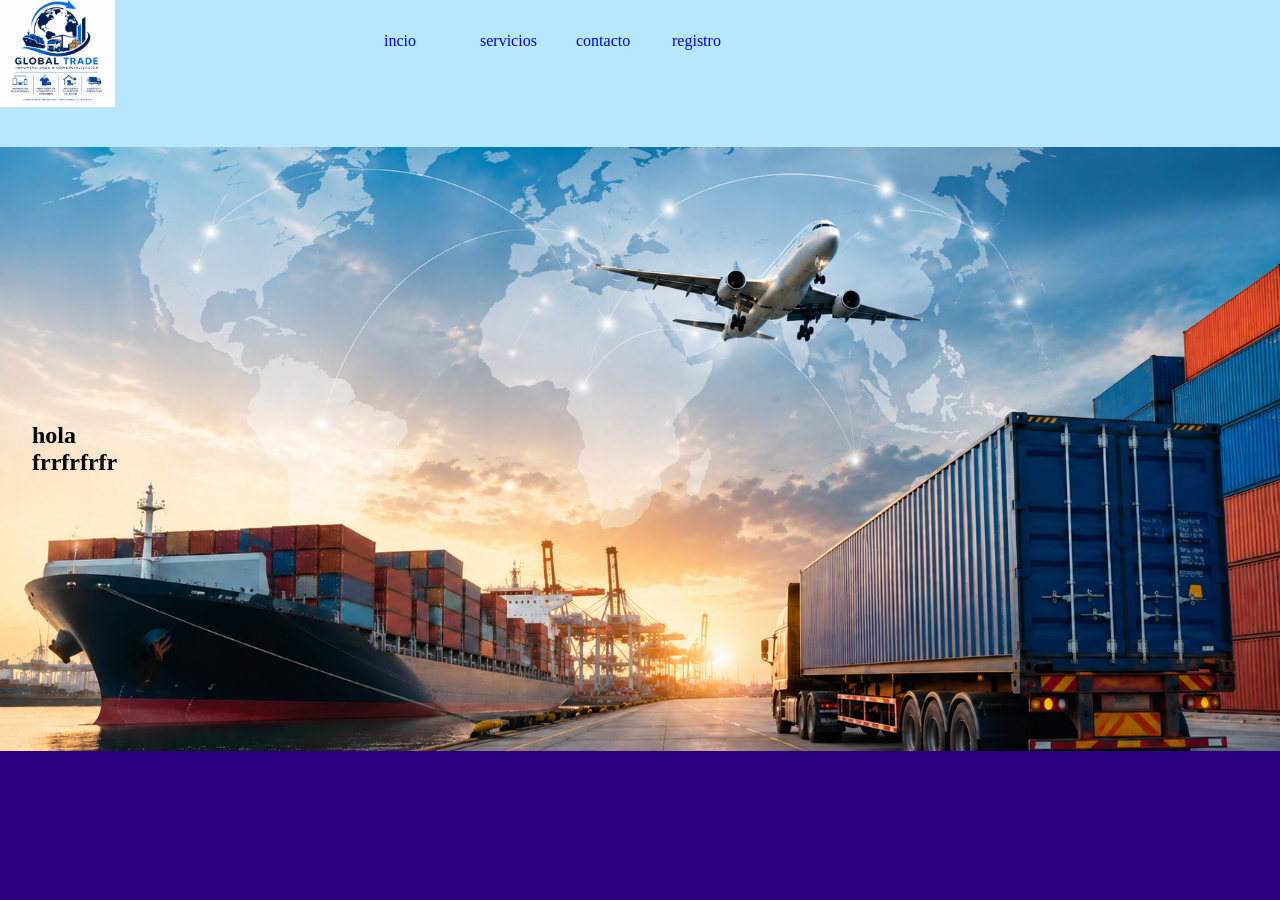
==== index.html @ dda8100a "etapa1: Estructural y hero" ====
<!DOCTYPE html>
<html lang="en">
<head>
    <meta charset="UTF-8">
    <meta name="viewport" content="width=device-width, initial-scale=1.0">
    <title>Document</title>
    <link rel="stylesheet" href="style.css">
</head>
<body>
    <header class="encabesado">
        <div class="contenedor-logo">
            <img src="imagenes/logo.png" alt="" class="logo">
        </div>
        <nav class="menu">
            <ul class="lista-nav">
                <li class="item"><a href="#">incio</a></li>
                <li class="item"><a href="#">servicios</a></li>
                <li class="item"><a href="#">contacto</a></li>
                <li class="item"><a href="#">registro</a></li>
            </ul>
        </nav>
    </header>
    <main>
        <section class="contenedor-titulo">
            <h1 class="titulo-nombre-empresa">hola</h1>
            <h2 class="subtitulo">frrfrfrfr</h2>
        </section>
        
    </main>
</body>
</html>
---- style.css ----
:root{
    --primary-color: #2A0081;
    --secondary-color: #B7E7FC;
    --tarjetas-color: #FFD3F0;
}
*{
    margin: 0;
    padding: 0;
}
body{
    background-color: var(--primary-color); 
}

a{
    text-decoration: none;
}

ul{
    list-style: none;
}

.encabesado{
    display: grid;
    grid-template-columns: repeat(2, 30%);  
    background-color: var(--secondary-color);
    padding-top: 2rem;
}

.contenedor-logo{
    display: flex;
    align-items: center;
    justify-content: center;
    height: 30%;
    width: 30%;
}

.logo{
    width: 100%;
    height: auto;
}

.lista-nav{
    display: grid;
    grid-template-columns: repeat(4, 1fr);
    align-items: center;
}

.contenedor-titulo{
    background-image: url(imagenes/fondo-hero.png);
    background-repeat: no-repeat;
    background-size: cover;
    background-position: center;
    min-height: 60vh;
    display: flex;
    flex-direction: column;
    justify-content: center;
    padding: 2rem;
}
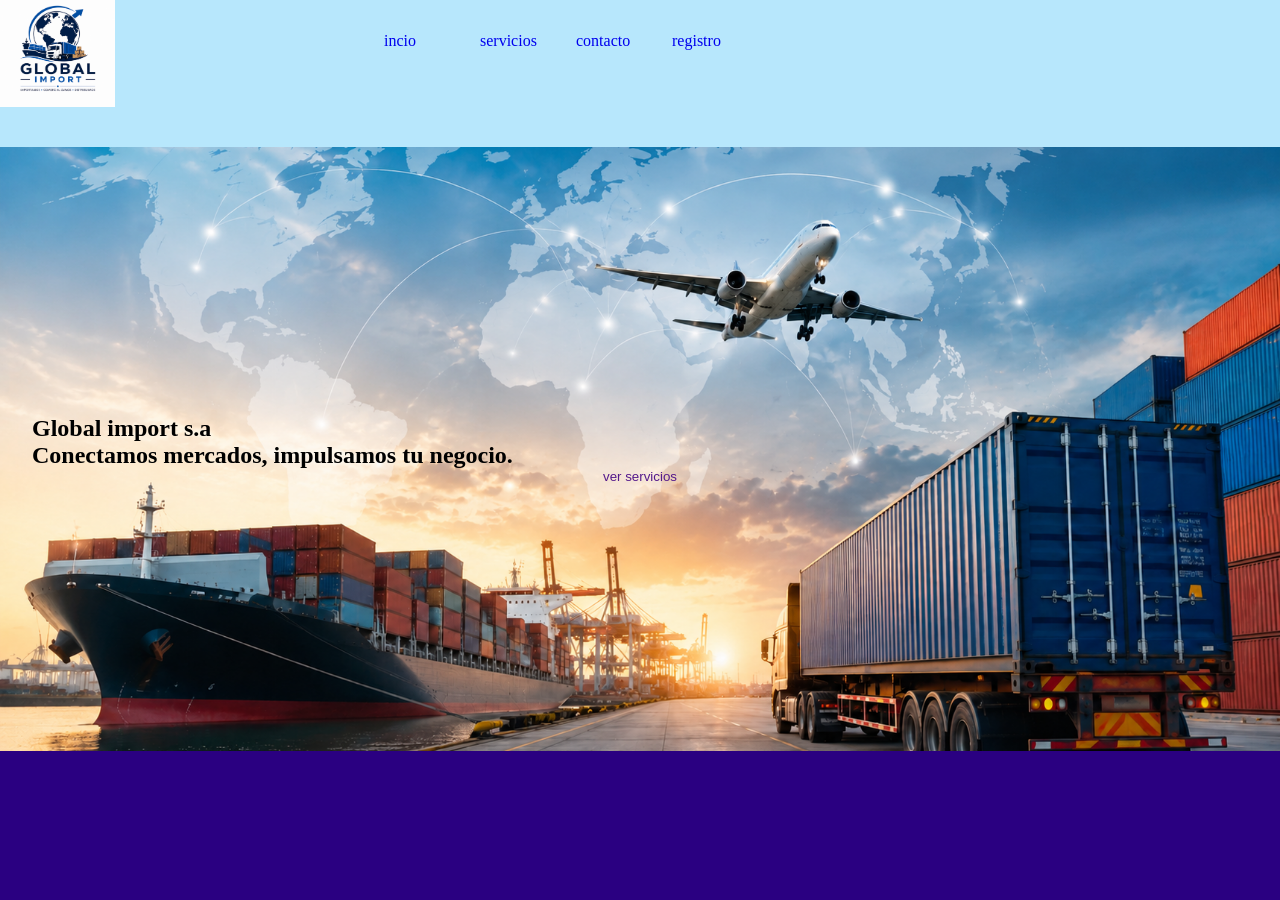
==== commit 184d3d08: "etapa1: Estructural y hero" ====
--- a/index.html
+++ b/index.html
@@ -22,8 +22,9 @@
     </header>
     <main>
         <section class="contenedor-titulo">
-            <h1 class="titulo-nombre-empresa">hola</h1>
-            <h2 class="subtitulo">frrfrfrfr</h2>
+            <h1 class="titulo-nombre-empresa">Global import s.a</h1>
+            <h2 class="subtitulo">Conectamos mercados, impulsamos tu negocio.</h2>
+            <button class="btn"><a href="">ver servicios</a></button>
         </section>
         
     </main>
--- a/style.css
+++ b/style.css
@@ -57,3 +57,8 @@
     padding: 2rem;
 }
 
+.btn{
+    background: transparent;
+    border: none;
+    cursor: pointer;
+}
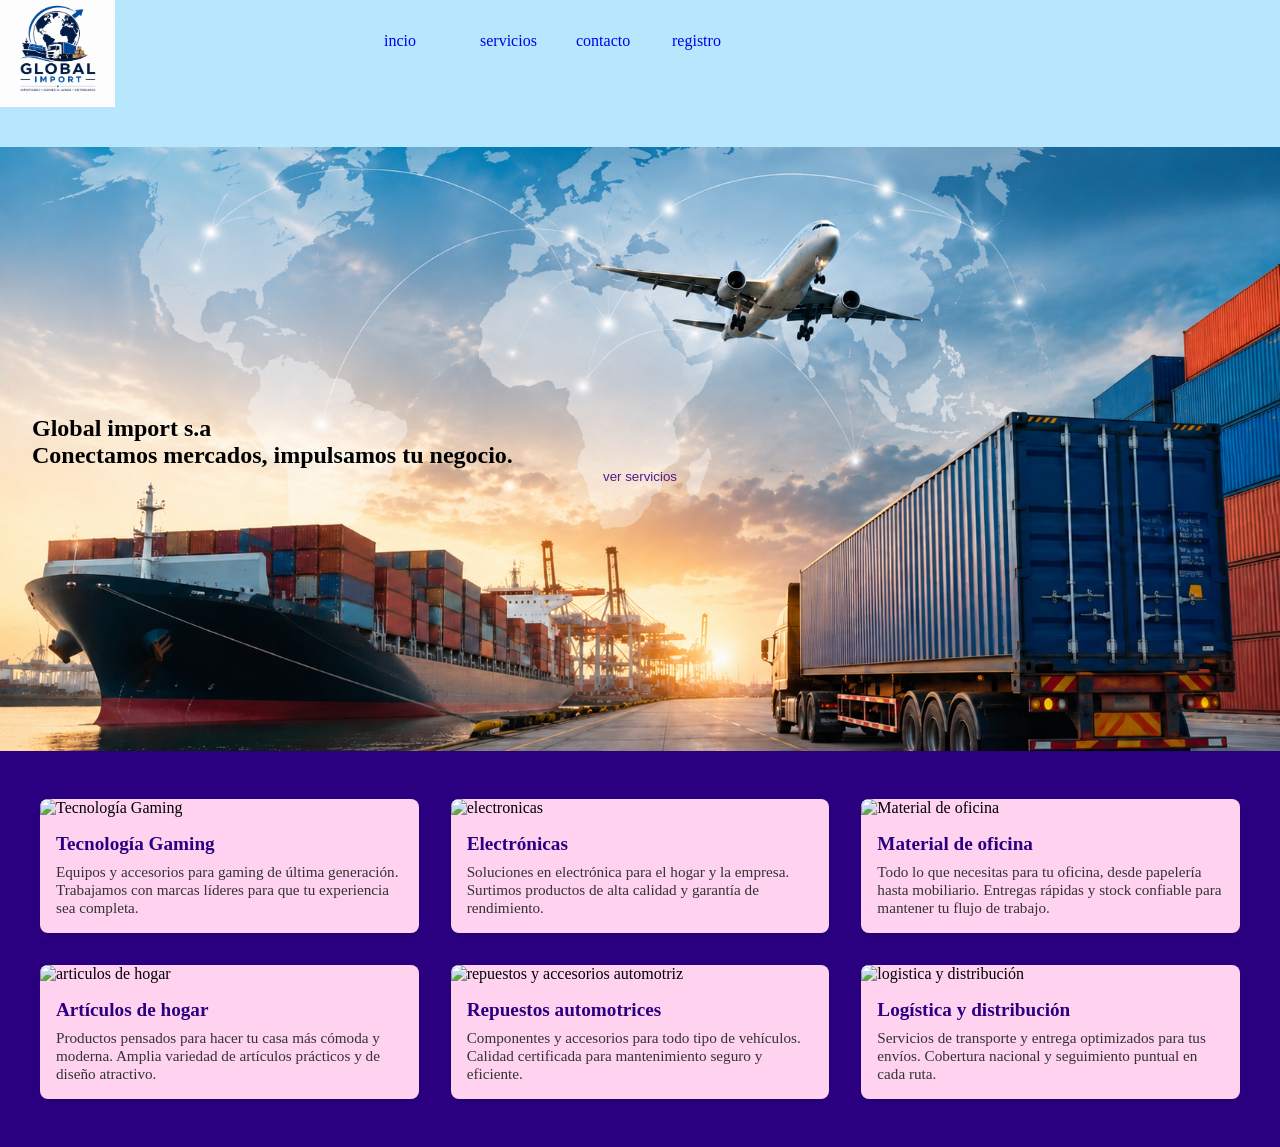
==== commit 38b84144: "etapa1: sección de servicios con tarjetas" ====
--- a/index.html
+++ b/index.html
@@ -26,6 +26,45 @@
             <h2 class="subtitulo">Conectamos mercados, impulsamos tu negocio.</h2>
             <button class="btn"><a href="">ver servicios</a></button>
         </section>
+
+        <section class="seccion-cards">
+            <div class="card">
+                <img src="imagenes/card1.png" alt="Tecnología Gaming" class="card-img">
+                <h3 class="card-titulo">Tecnología Gaming</h3>
+                <p class="card-descripcion">Equipos y accesorios para gaming de última generación.
+                    Trabajamos con marcas líderes para que tu experiencia sea completa.</p>
+            </div>
+            <div class="card">
+                <img src="imagenes/card2.png" alt="electronicas" class="card-img">
+                <h3 class="card-titulo">Electrónicas</h3>
+                <p class="card-descripcion">Soluciones en electrónica para el hogar y la empresa.
+                    Surtimos productos de alta calidad y garantía de rendimiento.</p>
+            </div>
+            <div class="card">
+                <img src="imagenes/card3.png" alt="Material de oficina" class="card-img">
+                <h3 class="card-titulo">Material de oficina</h3>
+                <p class="card-descripcion">Todo lo que necesitas para tu oficina, desde papelería hasta mobiliario.
+                    Entregas rápidas y stock confiable para mantener tu flujo de trabajo.</p>
+            </div>
+            <div class="card">
+                <img src="imagenes/card1.png" alt="articulos de hogar" class="card-img">
+                <h3 class="card-titulo">Artículos de hogar</h3>
+                <p class="card-descripcion">Productos pensados para hacer tu casa más cómoda y moderna.
+                    Amplia variedad de artículos prácticos y de diseño atractivo.</p>
+            </div>
+            <div class="card">
+                <img src="imagenes/card2.png" alt="repuestos y accesorios automotriz" class="card-img">
+                <h3 class="card-titulo">Repuestos automotrices</h3>
+                <p class="card-descripcion">Componentes y accesorios para todo tipo de vehículos.
+                    Calidad certificada para mantenimiento seguro y eficiente.</p>
+            </div>
+            <div class="card">
+                <img src="imagenes/card3.png" alt="logistica y distribución" class="card-img">
+                <h3 class="card-titulo">Logística y distribución</h3>
+                <p class="card-descripcion">Servicios de transporte y entrega optimizados para tus envíos.
+                    Cobertura nacional y seguimiento puntual en cada ruta.</p>
+            </div>
+        </section>
         
     </main>
 </body>
--- a/style.css
+++ b/style.css
@@ -62,3 +62,42 @@
     border: none;
     cursor: pointer;
 }
+
+.seccion-cards{
+    display: grid;
+    grid-template-columns: repeat(3, 1fr);
+    gap: 2rem;
+    padding: 3rem 2rem;
+    max-width: 1200px;
+    margin: 0 auto;
+}
+
+.card{
+    background-color: var(--tarjetas-color);
+    border-radius: 8px;
+    overflow: hidden;
+    box-shadow: 0 4px 6px rgba(0, 0, 0, 0.1);
+    transition: transform 0.3s ease;
+}
+
+.card:hover{
+    transform: translateY(-5px);
+}
+
+.card-img{
+    width: 100%;
+    height: 200px;
+    object-fit: cover;
+}
+
+.card-titulo{
+    padding: 1rem 1rem 0.5rem;
+    font-size: 1.2rem;
+    color: var(--primary-color);
+}
+
+.card-descripcion{
+    padding: 0 1rem 1rem;
+    color: #333;
+    font-size: 0.95rem;
+}
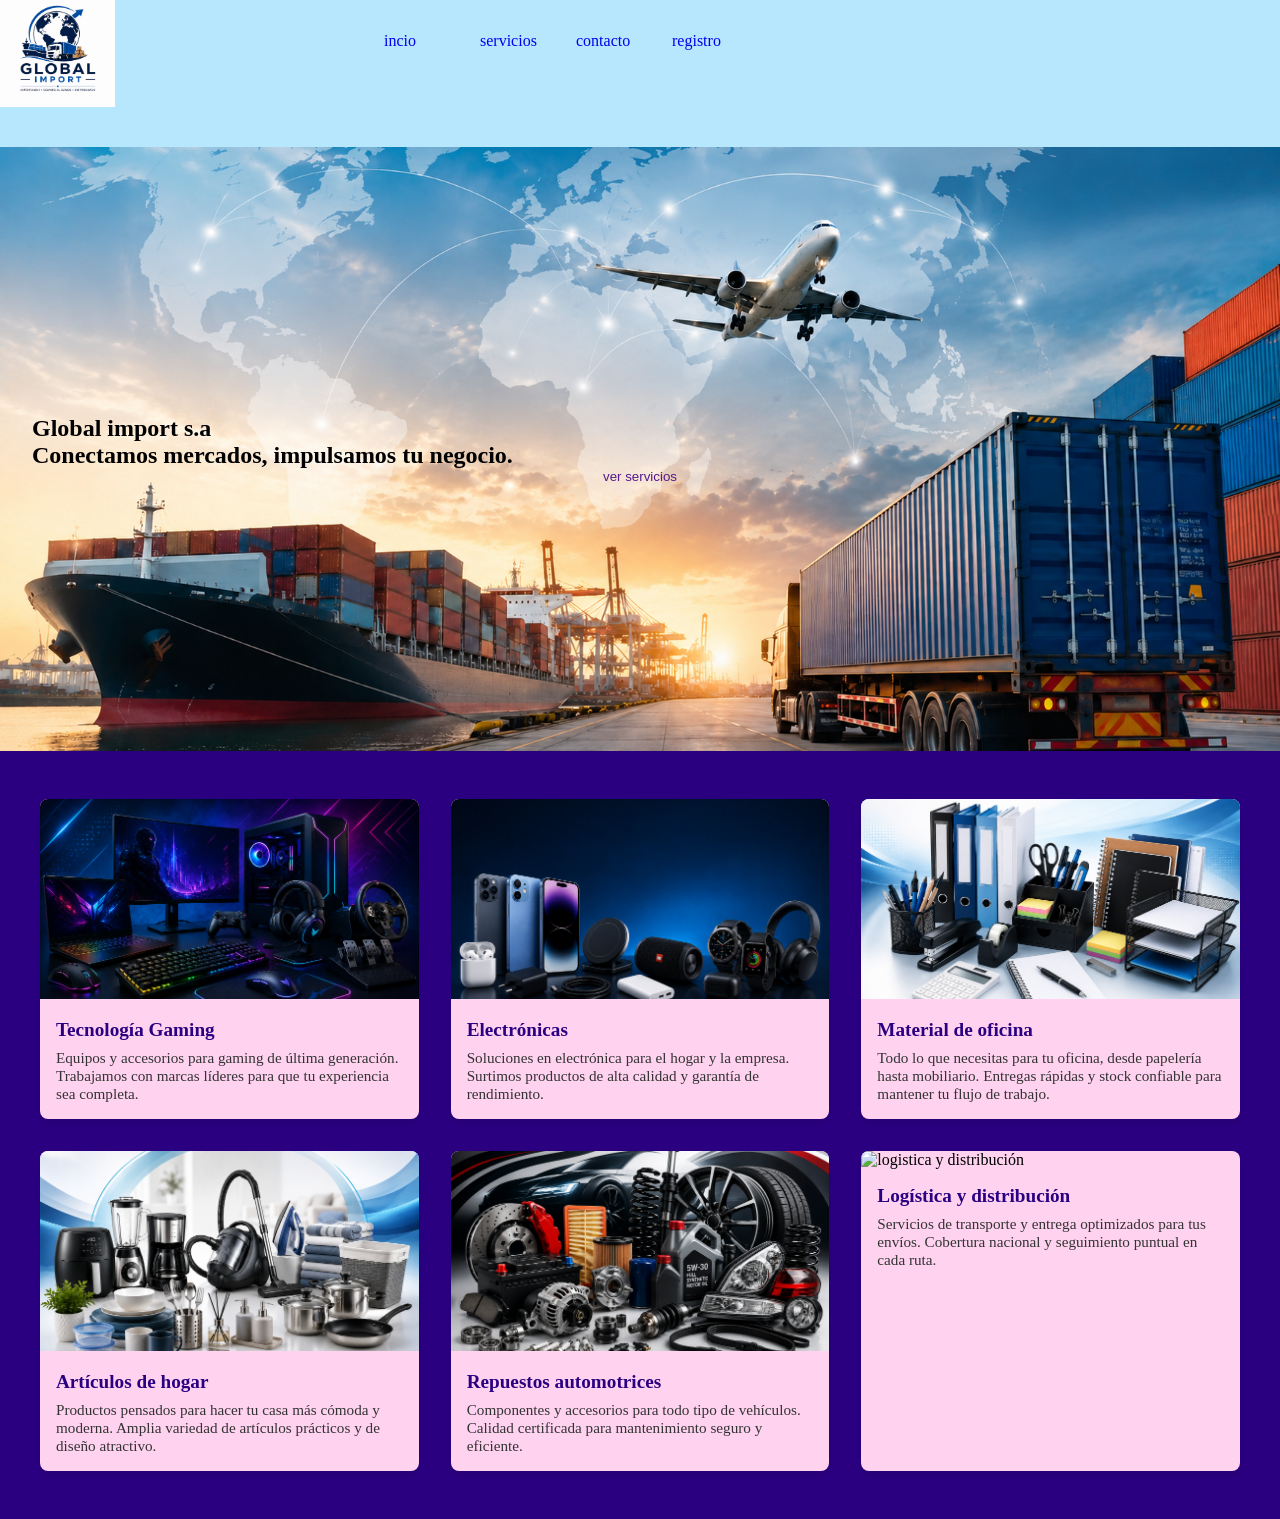
==== commit f6d74296: "etapa 2: sección de dirección y términos en formulario" ====
--- a/index.html
+++ b/index.html
@@ -16,7 +16,7 @@
                 <li class="item"><a href="#">incio</a></li>
                 <li class="item"><a href="#">servicios</a></li>
                 <li class="item"><a href="#">contacto</a></li>
-                <li class="item"><a href="#">registro</a></li>
+                <li class="item"><a href="registro.html">registro</a></li>
             </ul>
         </nav>
     </header>
@@ -29,31 +29,31 @@
 
         <section class="seccion-cards">
             <div class="card">
-                <img src="imagenes/card1.png" alt="Tecnología Gaming" class="card-img">
+                <img src="imagenes/tegnologia y gamin.png" alt="Tecnología Gaming" class="card-img">
                 <h3 class="card-titulo">Tecnología Gaming</h3>
                 <p class="card-descripcion">Equipos y accesorios para gaming de última generación.
                     Trabajamos con marcas líderes para que tu experiencia sea completa.</p>
             </div>
             <div class="card">
-                <img src="imagenes/card2.png" alt="electronicas" class="card-img">
+                <img src="imagenes/electronica.png" alt="electronicas" class="card-img">
                 <h3 class="card-titulo">Electrónicas</h3>
                 <p class="card-descripcion">Soluciones en electrónica para el hogar y la empresa.
                     Surtimos productos de alta calidad y garantía de rendimiento.</p>
             </div>
             <div class="card">
-                <img src="imagenes/card3.png" alt="Material de oficina" class="card-img">
+                <img src="imagenes/material de oficina.png" alt="Material de oficina" class="card-img">
                 <h3 class="card-titulo">Material de oficina</h3>
                 <p class="card-descripcion">Todo lo que necesitas para tu oficina, desde papelería hasta mobiliario.
                     Entregas rápidas y stock confiable para mantener tu flujo de trabajo.</p>
             </div>
             <div class="card">
-                <img src="imagenes/card1.png" alt="articulos de hogar" class="card-img">
+                <img src="imagenes/articulos-de-hogar.png" alt="articulos de hogar" class="card-img">
                 <h3 class="card-titulo">Artículos de hogar</h3>
                 <p class="card-descripcion">Productos pensados para hacer tu casa más cómoda y moderna.
                     Amplia variedad de artículos prácticos y de diseño atractivo.</p>
             </div>
             <div class="card">
-                <img src="imagenes/card2.png" alt="repuestos y accesorios automotriz" class="card-img">
+                <img src="imagenes/repuestos-y-accesorios.png" alt="repuestos y accesorios automotriz" class="card-img">
                 <h3 class="card-titulo">Repuestos automotrices</h3>
                 <p class="card-descripcion">Componentes y accesorios para todo tipo de vehículos.
                     Calidad certificada para mantenimiento seguro y eficiente.</p>
@@ -68,4 +68,4 @@
         
     </main>
 </body>
-</html>+</html>
--- a/style.css
+++ b/style.css
@@ -101,3 +101,35 @@
     color: #333;
     font-size: 0.95rem;
 }
+
+@media all and (max-width: 768px){
+    .encabesado{
+        grid-template-columns: repeat(2, 1fr);
+        text-align: center;
+    }
+    .lista-nav{
+        grid-template-columns: repeat(2, 1fr);
+        margin-top: 1rem;
+    }
+    .seccion-cards{
+        grid-template-columns: 1fr;
+    }
+}
+@media all and (max-width: 368px) {
+    .encabesado{
+        display: flex;
+        justify-content: space-between;
+        align-items: center;
+        padding: 1rem;
+    }
+
+    .lista-nav{
+        display: flex;
+        flex-direction: column;
+        text-align: center;
+        gap: 1rem;
+        padding: 1rem 0;
+    }
+
+  
+}
